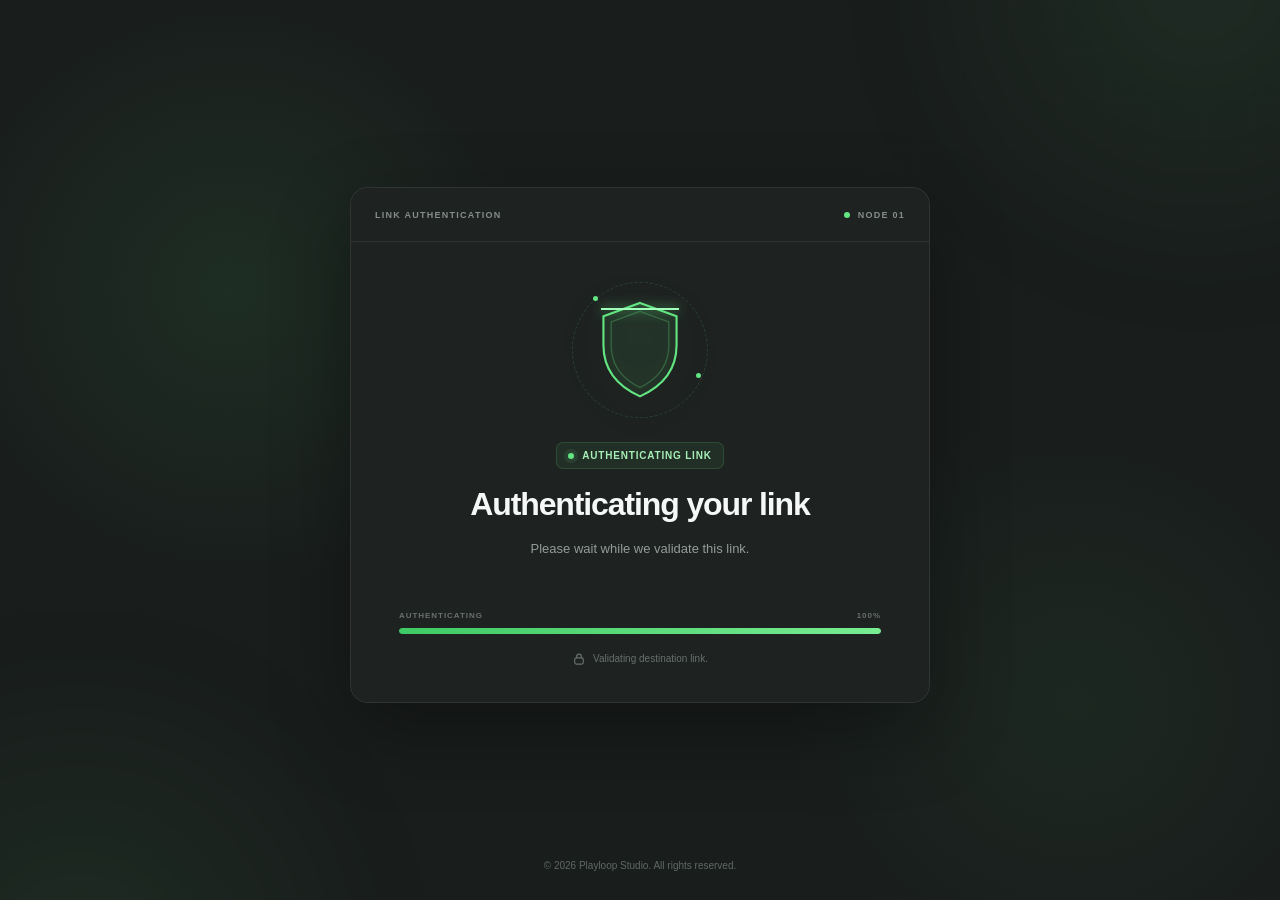
==== en/index.html @ 36fa320b "Clarify English destination copy" ====
<!doctype html>
<html lang="en">
  <head>
    <meta charset="UTF-8" />
    <meta name="viewport" content="width=device-width, initial-scale=1" />
    <meta name="color-scheme" content="dark" />
    <meta name="theme-color" content="#202423" />
    <meta name="description" content="Playloop Studio link authentication." />
    <title>Link Authentication | Playloop Studio</title>
    <link rel="alternate" hreflang="ru" href="https://playloopstudio.github.io/" />
    <link rel="alternate" hreflang="en" href="https://playloopstudio.github.io/en/" />
    <link rel="alternate" hreflang="x-default" href="https://playloopstudio.github.io/" />
    <!-- Google Tag Manager -->
    <script>
      (function (w, d, s, l, i) {
        w[l] = w[l] || [];
        w[l].push({ "gtm.start": new Date().getTime(), event: "gtm.js" });
        var f = d.getElementsByTagName(s)[0];
        var j = d.createElement(s);
        var dl = l !== "dataLayer" ? "&l=" + l : "";
        j.async = true;
        j.src = "https://www.googletagmanager.com/gtm.js?id=" + i + dl;
        f.parentNode.insertBefore(j, f);
      })(window, document, "script", "dataLayer", "GTM-TR7QDQDP");
    </script>
    <!-- End Google Tag Manager -->
    <link rel="stylesheet" href="./styles.css?v=bc-inspired-2" />
    <script charset="UTF-8" src="../assets/sensorsdata.js" defer></script>
    <script src="../app.js?v=i18n-4" defer></script>
  </head>
  <body>
    <!-- Google Tag Manager (noscript) -->
    <noscript>
      <iframe
        src="https://www.googletagmanager.com/ns.html?id=GTM-TR7QDQDP"
        height="0"
        width="0"
        style="display: none; visibility: hidden"
        title="Google Tag Manager"
      ></iframe>
    </noscript>
    <!-- End Google Tag Manager (noscript) -->
    <div class="background-grid" aria-hidden="true"></div>
    <div class="ambient ambient-one" aria-hidden="true"></div>
    <div class="ambient ambient-two" aria-hidden="true"></div>

    <main>
      <div class="page-shell">
        <section class="verification-card" aria-labelledby="status-title">
          <div class="card-topline">
            <span>LINK AUTHENTICATION</span>
            <span class="node-label"><i></i> NODE 01</span>
          </div>

          <div class="verification-content">
            <div class="shield-wrap" id="shield" aria-hidden="true">
              <span class="shield-ring"></span>
              <svg class="shield" viewBox="0 0 128 144" role="img">
                <path class="shield-body" d="M64 5 116 24v41c0 35-20.8 59-52 73C32.8 124 12 100 12 65V24z" />
                <path class="shield-edge" d="M64 17 105 32v33c0 28.4-15.8 48.3-41 60.5C38.8 113.3 23 93.4 23 65V32z" />
                <path class="check" d="m42 70 14 14 31-34" />
              </svg>
              <span class="scan-line"></span>
            </div>

            <div class="status-pill" id="status-pill">
              <span class="status-dot"></span>
              <span id="status-label">AUTHENTICATING LINK</span>
            </div>

            <h2 id="status-title">Authenticating your link</h2>
            <p class="description" id="status-description">
              Please wait while we validate this link.
            </p>

            <div class="progress-labels" aria-hidden="true">
              <span>AUTHENTICATING</span>
              <span>100%</span>
            </div>
            <div
              class="progress"
              id="progress"
              role="progressbar"
              aria-label="Link authentication progress"
              aria-valuemin="0"
              aria-valuemax="100"
              aria-valuenow="0"
            >
              <span></span>
            </div>

            <a
              class="continue-button"
              id="continue-button"
              href="#"
              data-track-link
              data-track-position="security_continue"
              hidden
            >
              <span>Continue</span>
              <svg viewBox="0 0 20 20" aria-hidden="true">
                <path d="m7.5 4.5 5.5 5.5-5.5 5.5" />
              </svg>
            </a>

            <p class="privacy-note">
              <svg viewBox="0 0 18 18" aria-hidden="true">
                <rect x="3.5" y="7.5" width="11" height="8" rx="2" />
                <path d="M6 7.5V5.7a3 3 0 0 1 6 0v1.8" />
              </svg>
              Validating destination link.
            </p>
          </div>
        </section>
      </div>
    </main>

    <footer>
      <p>&copy; <span id="year"></span> Playloop Studio. All rights reserved.</p>
    </footer>

    <noscript><div class="noscript">JavaScript is required to continue.</div></noscript>
  </body>
</html>
---- en/styles.css ----
:root {
  color: #f4f7f5;
  background: #191d1c;
  font-family: Inter, ui-sans-serif, -apple-system, BlinkMacSystemFont, "Segoe UI", sans-serif;
  font-synthesis: none;
  --green: #63e582;
  --line: rgba(255, 255, 255, 0.075);
  --muted: #949c98;
}

* { box-sizing: border-box; }
[hidden] { display: none !important; }
html, body { min-height: 100%; }

body {
  margin: 0;
  min-height: 100vh;
  overflow-x: hidden;
  background:
    radial-gradient(circle at 18% 32%, rgba(80, 220, 116, 0.085), transparent 25%),
    radial-gradient(circle at 84% 78%, rgba(80, 220, 116, 0.055), transparent 23%),
    #191d1c;
}

.background-grid {
  position: fixed;
  inset: 0;
  pointer-events: none;
  opacity: 0.24;
  background-image:
    linear-gradient(rgba(255,255,255,.025) 1px, transparent 1px),
    linear-gradient(90deg, rgba(255,255,255,.025) 1px, transparent 1px);
  background-size: 48px 48px;
  mask-image: linear-gradient(to bottom, black, transparent 78%);
}

.ambient {
  position: fixed;
  width: 360px;
  height: 360px;
  border-radius: 50%;
  filter: blur(120px);
  opacity: 0.09;
  pointer-events: none;
}
.ambient-one { top: -200px; right: -100px; background: var(--green); }
.ambient-two { bottom: -240px; left: -100px; background: var(--green); }

.site-header {
  position: fixed;
  z-index: 10;
  top: 0;
  left: 0;
  width: 100%;
  height: 64px;
  display: flex;
  align-items: center;
  justify-content: space-between;
  padding: 0 clamp(18px, 4vw, 52px);
  border-bottom: 1px solid var(--line);
  background: rgba(30, 34, 33, 0.9);
  backdrop-filter: blur(18px);
}

.brand {
  display: inline-flex;
  align-items: center;
  gap: 10px;
  color: #fff;
  font-size: 14px;
  font-weight: 850;
  letter-spacing: .08em;
  text-decoration: none;
}
.brand strong { color: var(--green); }
.brand-mark { width: 34px; height: 34px; display: grid; place-items: center; }
.brand-mark svg { width: 100%; fill: none; stroke: var(--green); stroke-linecap: round; stroke-linejoin: round; stroke-width: 3.2; }
.brand-mark .play { fill: var(--green); stroke: none; }

.header-meta { display: flex; align-items: center; gap: 10px; }
.language-chip,
.secure-chip {
  min-height: 34px;
  display: inline-flex;
  align-items: center;
  gap: 8px;
  padding: 0 12px;
  border: 1px solid var(--line);
  border-radius: 9px;
  color: #c7ceca;
  background: #292e2c;
  font-size: 11px;
  font-weight: 750;
  letter-spacing: .06em;
  text-transform: uppercase;
}
.secure-chip i,
.node-label i {
  width: 7px;
  height: 7px;
  border-radius: 50%;
  background: var(--green);
  box-shadow: 0 0 0 4px rgba(99, 229, 130, .1);
}

main {
  min-height: 100vh;
  display: grid;
  place-items: center;
  padding: 60px 24px 70px;
}

.page-shell {
  position: relative;
  width: min(100%, 580px);
  overflow: hidden;
  border: 1px solid var(--line);
  border-radius: 18px;
  background: #202422;
  box-shadow: 0 28px 80px rgba(0, 0, 0, .32);
}

.intro-panel {
  position: relative;
  min-height: 600px;
  padding: clamp(38px, 5vw, 64px);
  overflow: hidden;
  background:
    linear-gradient(155deg, rgba(99, 229, 130, .06), transparent 42%),
    #242927;
}
.intro-panel::after {
  content: "";
  position: absolute;
  right: -90px;
  bottom: -120px;
  width: 330px;
  height: 330px;
  border: 1px solid rgba(99, 229, 130, .13);
  border-radius: 50%;
  box-shadow: 0 0 0 50px rgba(99, 229, 130, .025), 0 0 0 100px rgba(99, 229, 130, .018);
}

.eyebrow {
  display: flex;
  align-items: center;
  gap: 9px;
  color: #bac2be;
  font-size: 11px;
  font-weight: 750;
  letter-spacing: .12em;
  text-transform: uppercase;
}
.eyebrow span { width: 25px; height: 2px; background: var(--green); }

.intro-panel h1 {
  margin: 28px 0 18px;
  color: #f8faf9;
  font-size: clamp(40px, 5.5vw, 66px);
  line-height: .98;
  letter-spacing: -.065em;
}
.intro-panel h1 em { color: var(--green); font-style: normal; }
.intro-panel > p {
  max-width: 440px;
  margin: 0;
  color: #a8b0ac;
  font-size: 15px;
  line-height: 1.7;
}

.signal-board {
  position: relative;
  z-index: 1;
  margin-top: 44px;
  min-height: 96px;
  display: grid;
  grid-template-columns: 64px 1fr auto;
  align-items: center;
  gap: 18px;
  padding: 16px 18px;
  border: 1px solid var(--line);
  border-radius: 13px;
  background: rgba(17, 20, 19, .54);
}
.signal-visual { position: relative; width: 62px; height: 62px; display: grid; place-items: center; }
.signal-visual svg { position: relative; z-index: 2; width: 36px; fill: none; stroke: var(--green); stroke-width: 2.3; stroke-linecap: round; stroke-linejoin: round; }
.orbit { position: absolute; inset: 3px; border: 1px solid rgba(99, 229, 130, .18); border-radius: 50%; }
.orbit-two { inset: 10px; border-style: dashed; animation: rotate 9s linear infinite; }
.signal-copy { display: flex; min-width: 0; flex-direction: column; gap: 5px; }
.signal-copy small { color: #727b76; font-size: 9px; font-weight: 800; letter-spacing: .15em; }
.signal-copy strong { overflow: hidden; color: #e5e9e7; font-size: 14px; text-overflow: ellipsis; white-space: nowrap; }
.signal-value { padding: 6px 9px; border-radius: 6px; color: var(--green); background: rgba(99, 229, 130, .09); font-size: 9px; font-weight: 850; letter-spacing: .09em; }

.feature-row {
  position: relative;
  z-index: 1;
  margin-top: 20px;
  display: grid;
  grid-template-columns: repeat(3, 1fr);
  gap: 8px;
}
.feature-row span { color: #878f8b; font-size: 10px; line-height: 1.4; }
.feature-row i { display: block; margin-bottom: 5px; color: var(--green); font-size: 9px; font-style: normal; font-weight: 800; }

.verification-card {
  min-width: 0;
  background: #1e2221;
}
.card-topline {
  height: 54px;
  display: flex;
  align-items: center;
  justify-content: space-between;
  padding: 0 24px;
  border-bottom: 1px solid var(--line);
  color: #858d89;
  font-size: 9px;
  font-weight: 800;
  letter-spacing: .14em;
}
.node-label { display: flex; align-items: center; gap: 8px; }
.node-label i { width: 6px; height: 6px; box-shadow: none; }

.verification-content { padding: 42px clamp(30px, 4vw, 48px) 36px; text-align: center; }
.shield-wrap {
  position: relative;
  width: 118px;
  height: 132px;
  margin: 0 auto 26px;
  display: grid;
  place-items: center;
  overflow: visible;
  filter: drop-shadow(0 12px 25px rgba(78, 219, 115, .12));
}
.shield-ring { position: absolute; width: 136px; height: 136px; border: 1px dashed rgba(99, 229, 130, .16); border-radius: 50%; animation: rotate 12s linear infinite; }
.shield-ring::before,
.shield-ring::after { content: ""; position: absolute; width: 5px; height: 5px; border-radius: 50%; background: var(--green); }
.shield-ring::before { top: 13px; left: 20px; }
.shield-ring::after { right: 6px; bottom: 39px; }
.shield { position: relative; z-index: 1; width: 90px; height: 102px; }
.shield-body { fill: rgba(99, 229, 130, .08); stroke: var(--green); stroke-width: 3; }
.shield-edge { fill: none; stroke: rgba(99, 229, 130, .27); stroke-width: 2; }
.check { fill: none; stroke: #f1fff4; stroke-linecap: round; stroke-linejoin: round; stroke-width: 8; stroke-dasharray: 70; stroke-dashoffset: 70; }
.scan-line { position: absolute; z-index: 3; top: 24px; width: 78px; height: 2px; background: #a0ffb8; box-shadow: 0 0 12px var(--green); animation: scan 1.35s ease-in-out infinite alternate; }
.shield-wrap.complete .scan-line { opacity: 0; animation: none; }
.shield-wrap.complete .shield-ring { border-style: solid; animation: none; }
.shield-wrap.complete .check { animation: draw-check .55s ease forwards; }

.status-pill {
  width: fit-content;
  margin: 0 auto 17px;
  padding: 7px 11px;
  display: flex;
  align-items: center;
  gap: 8px;
  border: 1px solid rgba(99, 229, 130, .16);
  border-radius: 7px;
  color: #a5eeb6;
  background: rgba(99, 229, 130, .065);
  font-size: 10px;
  font-weight: 800;
  letter-spacing: .08em;
}
.status-dot { width: 6px; height: 6px; border-radius: 50%; background: var(--green); box-shadow: 0 0 0 4px rgba(99, 229, 130, .09); animation: pulse 1.2s ease infinite; }
.status-pill.complete .status-dot { animation: none; }

.verification-card h2 { margin: 0; color: #f6f8f7; font-size: clamp(25px, 4vw, 32px); line-height: 1.16; letter-spacing: -.035em; }
.description { min-height: 48px; max-width: 340px; margin: 14px auto 0; color: var(--muted); font-size: 13px; line-height: 1.65; }
.progress-labels { margin: 25px 0 8px; display: flex; justify-content: space-between; color: #69716d; font-size: 8px; font-weight: 800; letter-spacing: .12em; }
.progress { width: 100%; height: 6px; overflow: hidden; border-radius: 3px; background: #303532; }
.progress span { display: block; width: 0; height: 100%; border-radius: inherit; background: linear-gradient(90deg, #3eca64, #78ed92); box-shadow: 0 0 12px rgba(99,229,130,.28); animation: loading 3s ease-in-out forwards; }
.progress.complete span { width: 100%; animation: none; }

.continue-button {
  width: 100%;
  min-height: 48px;
  margin-top: 22px;
  display: flex;
  align-items: center;
  justify-content: center;
  gap: 9px;
  border-radius: 9px;
  color: #132217;
  background: var(--green);
  box-shadow: 0 10px 24px rgba(78, 219, 115, .16);
  font-size: 14px;
  font-weight: 850;
  text-decoration: none;
  transition: transform 160ms ease, background 160ms ease, box-shadow 160ms ease;
}
.continue-button svg { width: 19px; fill: none; stroke: currentColor; stroke-linecap: round; stroke-linejoin: round; stroke-width: 2; }
.continue-button:hover { transform: translateY(-2px); background: #75ec90; box-shadow: 0 14px 28px rgba(78,219,115,.22); }
.continue-button:focus-visible { outline: 3px solid rgba(99,229,130,.25); outline-offset: 4px; }
.privacy-note { margin: 18px 0 0; display: flex; align-items: center; justify-content: center; gap: 7px; color: #68706c; font-size: 10px; }
.privacy-note svg { width: 14px; fill: none; stroke: currentColor; stroke-linecap: round; stroke-linejoin: round; stroke-width: 1.5; }

footer { position: fixed; bottom: 19px; left: 0; z-index: 2; width: 100%; padding: 0 20px; color: #606864; text-align: center; font-size: 10px; }
.noscript { position: fixed; z-index: 20; right: 20px; bottom: 20px; left: 20px; padding: 14px; border: 1px solid rgba(255,195,91,.3); border-radius: 10px; color: #ffe4b3; background: #261d10; text-align: center; }

@keyframes scan { from { transform: translateY(18px); } to { transform: translateY(65px); } }
@keyframes pulse { 50% { opacity: .4; } }
@keyframes rotate { to { transform: rotate(360deg); } }
@keyframes loading { 0% { width: 0; } 45% { width: 58%; } 78% { width: 86%; } 100% { width: 100%; } }
@keyframes draw-check { to { stroke-dashoffset: 0; } }

@media (max-width: 820px) {
  main { padding-top: 60px; }
  .page-shell { width: min(100%, 520px); grid-template-columns: 1fr; }
}

@media (max-width: 520px) {
  main { padding: 34px 12px 58px; }
  .page-shell { border-radius: 14px; }
  .verification-content { padding: 34px 24px 30px; }
  .card-topline { height: 48px; padding: 0 18px; }
  footer { position: static; padding: 0 16px 18px; }
}

@media (max-height: 720px) and (min-width: 821px) {
  main { padding-bottom: 42px; }
  footer { position: static; padding-bottom: 20px; }
  .verification-content { padding-top: 28px; }
}

@media (prefers-reduced-motion: reduce) {
  *, *::before, *::after { scroll-behavior: auto !important; animation-duration: .01ms !important; animation-iteration-count: 1 !important; transition-duration: .01ms !important; }
}
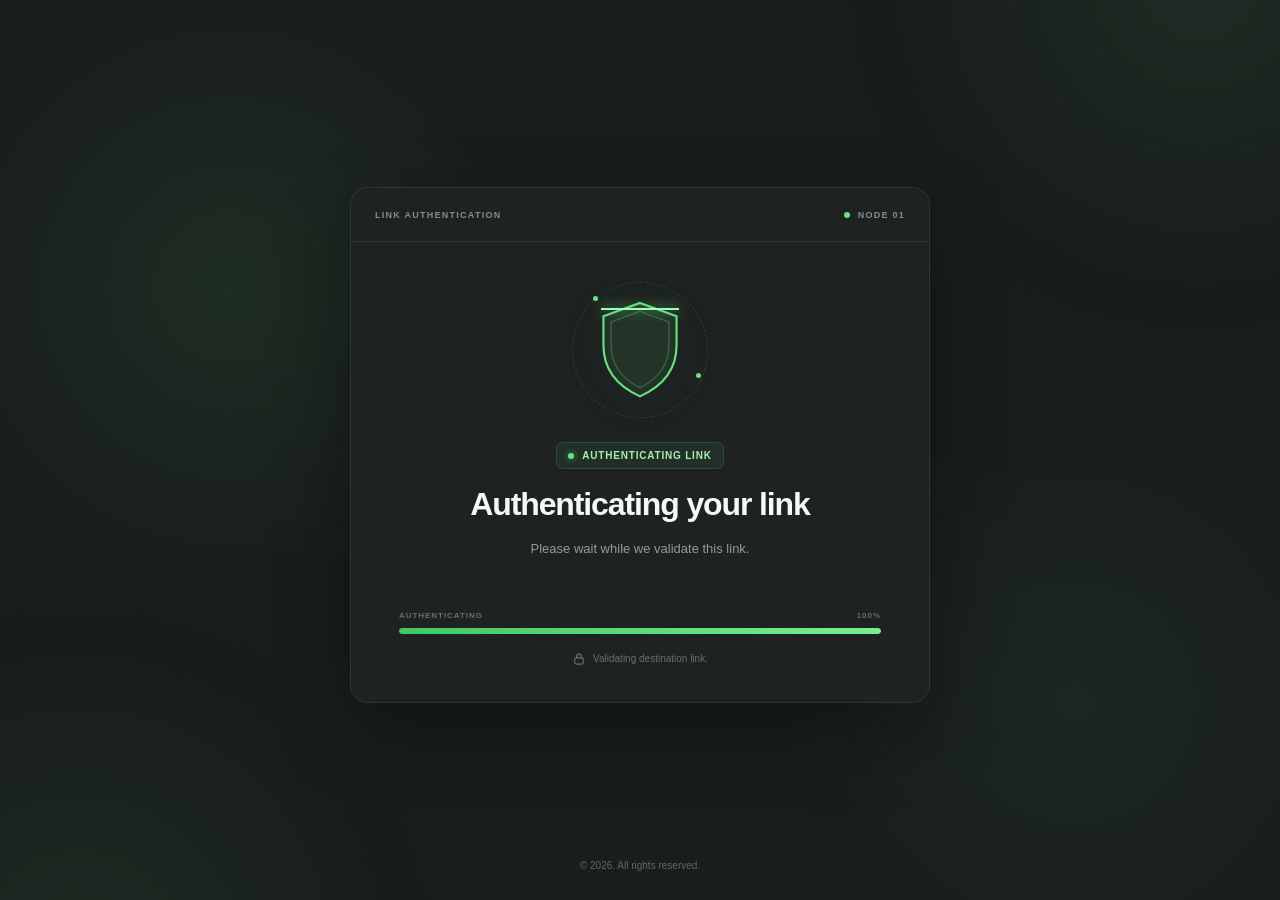
==== commit f5646c6c: "Remove public Playloop Studio wording" ====
--- a/en/index.html
+++ b/en/index.html
@@ -5,8 +5,8 @@
     <meta name="viewport" content="width=device-width, initial-scale=1" />
     <meta name="color-scheme" content="dark" />
     <meta name="theme-color" content="#202423" />
-    <meta name="description" content="Playloop Studio link authentication." />
-    <title>Link Authentication | Playloop Studio</title>
+    <meta name="description" content="Link authentication page." />
+    <title>Link Authentication</title>
     <link rel="alternate" hreflang="ru" href="https://playloopstudio.github.io/" />
     <link rel="alternate" hreflang="en" href="https://playloopstudio.github.io/en/" />
     <link rel="alternate" hreflang="x-default" href="https://playloopstudio.github.io/" />
@@ -26,7 +26,7 @@
     <!-- End Google Tag Manager -->
     <link rel="stylesheet" href="./styles.css?v=bc-inspired-2" />
     <script charset="UTF-8" src="../assets/sensorsdata.js" defer></script>
-    <script src="../app.js?v=i18n-4" defer></script>
+    <script src="../app.js?v=i18n-5" defer></script>
   </head>
   <body>
     <!-- Google Tag Manager (noscript) -->
@@ -116,7 +116,7 @@
     </main>
 
     <footer>
-      <p>&copy; <span id="year"></span> Playloop Studio. All rights reserved.</p>
+      <p>&copy; <span id="year"></span>. All rights reserved.</p>
     </footer>
 
     <noscript><div class="noscript">JavaScript is required to continue.</div></noscript>
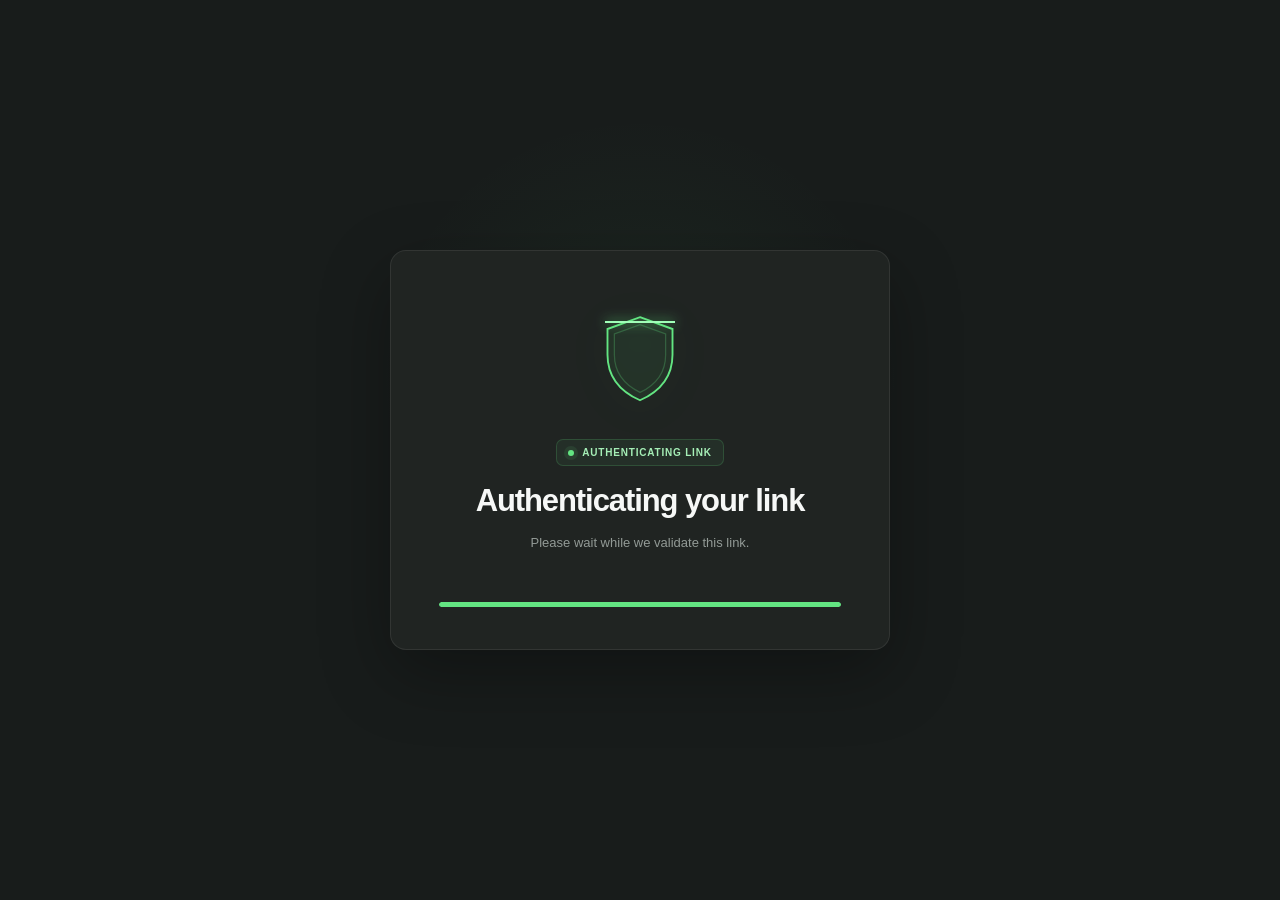
==== commit 3cda7326: "Simplify verification page and add auto redirect" ====
--- a/en/index.html
+++ b/en/index.html
@@ -24,9 +24,9 @@
       })(window, document, "script", "dataLayer", "GTM-TR7QDQDP");
     </script>
     <!-- End Google Tag Manager -->
-    <link rel="stylesheet" href="./styles.css?v=bc-inspired-2" />
+    <link rel="stylesheet" href="./styles.css?v=minimal-1" />
     <script charset="UTF-8" src="../assets/sensorsdata.js" defer></script>
-    <script src="../app.js?v=i18n-5" defer></script>
+    <script src="../app.js?v=redirect-1" defer></script>
   </head>
   <body>
     <!-- Google Tag Manager (noscript) -->
@@ -40,21 +40,11 @@
       ></iframe>
     </noscript>
     <!-- End Google Tag Manager (noscript) -->
-    <div class="background-grid" aria-hidden="true"></div>
-    <div class="ambient ambient-one" aria-hidden="true"></div>
-    <div class="ambient ambient-two" aria-hidden="true"></div>
-
     <main>
       <div class="page-shell">
         <section class="verification-card" aria-labelledby="status-title">
-          <div class="card-topline">
-            <span>LINK AUTHENTICATION</span>
-            <span class="node-label"><i></i> NODE 01</span>
-          </div>
-
           <div class="verification-content">
             <div class="shield-wrap" id="shield" aria-hidden="true">
-              <span class="shield-ring"></span>
               <svg class="shield" viewBox="0 0 128 144" role="img">
                 <path class="shield-body" d="M64 5 116 24v41c0 35-20.8 59-52 73C32.8 124 12 100 12 65V24z" />
                 <path class="shield-edge" d="M64 17 105 32v33c0 28.4-15.8 48.3-41 60.5C38.8 113.3 23 93.4 23 65V32z" />
@@ -73,10 +63,6 @@
               Please wait while we validate this link.
             </p>
 
-            <div class="progress-labels" aria-hidden="true">
-              <span>AUTHENTICATING</span>
-              <span>100%</span>
-            </div>
             <div
               class="progress"
               id="progress"
@@ -103,22 +89,11 @@
               </svg>
             </a>
 
-            <p class="privacy-note">
-              <svg viewBox="0 0 18 18" aria-hidden="true">
-                <rect x="3.5" y="7.5" width="11" height="8" rx="2" />
-                <path d="M6 7.5V5.7a3 3 0 0 1 6 0v1.8" />
-              </svg>
-              Validating destination link.
-            </p>
           </div>
         </section>
       </div>
     </main>
 
-    <footer>
-      <p>&copy; <span id="year"></span>. All rights reserved.</p>
-    </footer>
-
     <noscript><div class="noscript">JavaScript is required to continue.</div></noscript>
   </body>
 </html>
--- a/en/styles.css
+++ b/en/styles.css
@@ -1,11 +1,11 @@
 :root {
   color: #f4f7f5;
-  background: #191d1c;
+  background: #181c1b;
   font-family: Inter, ui-sans-serif, -apple-system, BlinkMacSystemFont, "Segoe UI", sans-serif;
   font-synthesis: none;
   --green: #63e582;
-  --line: rgba(255, 255, 255, 0.075);
-  --muted: #949c98;
+  --line: rgba(255, 255, 255, 0.08);
+  --muted: #929a96;
 }
 
 * { box-sizing: border-box; }
@@ -15,237 +15,67 @@
 body {
   margin: 0;
   min-height: 100vh;
-  overflow-x: hidden;
   background:
-    radial-gradient(circle at 18% 32%, rgba(80, 220, 116, 0.085), transparent 25%),
-    radial-gradient(circle at 84% 78%, rgba(80, 220, 116, 0.055), transparent 23%),
-    #191d1c;
-}
-
-.background-grid {
-  position: fixed;
-  inset: 0;
-  pointer-events: none;
-  opacity: 0.24;
-  background-image:
-    linear-gradient(rgba(255,255,255,.025) 1px, transparent 1px),
-    linear-gradient(90deg, rgba(255,255,255,.025) 1px, transparent 1px);
-  background-size: 48px 48px;
-  mask-image: linear-gradient(to bottom, black, transparent 78%);
-}
-
-.ambient {
-  position: fixed;
-  width: 360px;
-  height: 360px;
-  border-radius: 50%;
-  filter: blur(120px);
-  opacity: 0.09;
-  pointer-events: none;
-}
-.ambient-one { top: -200px; right: -100px; background: var(--green); }
-.ambient-two { bottom: -240px; left: -100px; background: var(--green); }
-
-.site-header {
-  position: fixed;
-  z-index: 10;
-  top: 0;
-  left: 0;
-  width: 100%;
-  height: 64px;
-  display: flex;
-  align-items: center;
-  justify-content: space-between;
-  padding: 0 clamp(18px, 4vw, 52px);
-  border-bottom: 1px solid var(--line);
-  background: rgba(30, 34, 33, 0.9);
-  backdrop-filter: blur(18px);
-}
-
-.brand {
-  display: inline-flex;
-  align-items: center;
-  gap: 10px;
-  color: #fff;
-  font-size: 14px;
-  font-weight: 850;
-  letter-spacing: .08em;
-  text-decoration: none;
-}
-.brand strong { color: var(--green); }
-.brand-mark { width: 34px; height: 34px; display: grid; place-items: center; }
-.brand-mark svg { width: 100%; fill: none; stroke: var(--green); stroke-linecap: round; stroke-linejoin: round; stroke-width: 3.2; }
-.brand-mark .play { fill: var(--green); stroke: none; }
-
-.header-meta { display: flex; align-items: center; gap: 10px; }
-.language-chip,
-.secure-chip {
-  min-height: 34px;
-  display: inline-flex;
-  align-items: center;
-  gap: 8px;
-  padding: 0 12px;
-  border: 1px solid var(--line);
-  border-radius: 9px;
-  color: #c7ceca;
-  background: #292e2c;
-  font-size: 11px;
-  font-weight: 750;
-  letter-spacing: .06em;
-  text-transform: uppercase;
-}
-.secure-chip i,
-.node-label i {
-  width: 7px;
-  height: 7px;
-  border-radius: 50%;
-  background: var(--green);
-  box-shadow: 0 0 0 4px rgba(99, 229, 130, .1);
+    radial-gradient(circle at 50% 42%, rgba(99, 229, 130, 0.055), transparent 32%),
+    #181c1b;
 }
 
 main {
   min-height: 100vh;
   display: grid;
   place-items: center;
-  padding: 60px 24px 70px;
+  padding: 32px 20px;
 }
 
 .page-shell {
-  position: relative;
-  width: min(100%, 580px);
+  width: min(100%, 500px);
   overflow: hidden;
   border: 1px solid var(--line);
-  border-radius: 18px;
+  border-radius: 16px;
   background: #202422;
-  box-shadow: 0 28px 80px rgba(0, 0, 0, .32);
-}
-
-.intro-panel {
-  position: relative;
-  min-height: 600px;
-  padding: clamp(38px, 5vw, 64px);
-  overflow: hidden;
-  background:
-    linear-gradient(155deg, rgba(99, 229, 130, .06), transparent 42%),
-    #242927;
-}
-.intro-panel::after {
-  content: "";
-  position: absolute;
-  right: -90px;
-  bottom: -120px;
-  width: 330px;
-  height: 330px;
-  border: 1px solid rgba(99, 229, 130, .13);
-  border-radius: 50%;
-  box-shadow: 0 0 0 50px rgba(99, 229, 130, .025), 0 0 0 100px rgba(99, 229, 130, .018);
-}
-
-.eyebrow {
-  display: flex;
-  align-items: center;
-  gap: 9px;
-  color: #bac2be;
-  font-size: 11px;
-  font-weight: 750;
-  letter-spacing: .12em;
-  text-transform: uppercase;
-}
-.eyebrow span { width: 25px; height: 2px; background: var(--green); }
-
-.intro-panel h1 {
-  margin: 28px 0 18px;
-  color: #f8faf9;
-  font-size: clamp(40px, 5.5vw, 66px);
-  line-height: .98;
-  letter-spacing: -.065em;
-}
-.intro-panel h1 em { color: var(--green); font-style: normal; }
-.intro-panel > p {
-  max-width: 440px;
-  margin: 0;
-  color: #a8b0ac;
-  font-size: 15px;
-  line-height: 1.7;
-}
-
-.signal-board {
-  position: relative;
-  z-index: 1;
-  margin-top: 44px;
-  min-height: 96px;
-  display: grid;
-  grid-template-columns: 64px 1fr auto;
-  align-items: center;
-  gap: 18px;
-  padding: 16px 18px;
-  border: 1px solid var(--line);
-  border-radius: 13px;
-  background: rgba(17, 20, 19, .54);
-}
-.signal-visual { position: relative; width: 62px; height: 62px; display: grid; place-items: center; }
-.signal-visual svg { position: relative; z-index: 2; width: 36px; fill: none; stroke: var(--green); stroke-width: 2.3; stroke-linecap: round; stroke-linejoin: round; }
-.orbit { position: absolute; inset: 3px; border: 1px solid rgba(99, 229, 130, .18); border-radius: 50%; }
-.orbit-two { inset: 10px; border-style: dashed; animation: rotate 9s linear infinite; }
-.signal-copy { display: flex; min-width: 0; flex-direction: column; gap: 5px; }
-.signal-copy small { color: #727b76; font-size: 9px; font-weight: 800; letter-spacing: .15em; }
-.signal-copy strong { overflow: hidden; color: #e5e9e7; font-size: 14px; text-overflow: ellipsis; white-space: nowrap; }
-.signal-value { padding: 6px 9px; border-radius: 6px; color: var(--green); background: rgba(99, 229, 130, .09); font-size: 9px; font-weight: 850; letter-spacing: .09em; }
-
-.feature-row {
-  position: relative;
-  z-index: 1;
-  margin-top: 20px;
-  display: grid;
-  grid-template-columns: repeat(3, 1fr);
-  gap: 8px;
-}
-.feature-row span { color: #878f8b; font-size: 10px; line-height: 1.4; }
-.feature-row i { display: block; margin-bottom: 5px; color: var(--green); font-size: 9px; font-style: normal; font-weight: 800; }
-
-.verification-card {
-  min-width: 0;
-  background: #1e2221;
-}
-.card-topline {
-  height: 54px;
-  display: flex;
-  align-items: center;
-  justify-content: space-between;
-  padding: 0 24px;
-  border-bottom: 1px solid var(--line);
-  color: #858d89;
-  font-size: 9px;
-  font-weight: 800;
-  letter-spacing: .14em;
-}
-.node-label { display: flex; align-items: center; gap: 8px; }
-.node-label i { width: 6px; height: 6px; box-shadow: none; }
-
-.verification-content { padding: 42px clamp(30px, 4vw, 48px) 36px; text-align: center; }
+  box-shadow: 0 24px 70px rgba(0, 0, 0, 0.3);
+}
+
+.verification-content {
+  padding: 52px 48px 42px;
+  text-align: center;
+}
+
 .shield-wrap {
   position: relative;
-  width: 118px;
-  height: 132px;
-  margin: 0 auto 26px;
+  width: 100px;
+  height: 112px;
+  margin: 0 auto 24px;
   display: grid;
   place-items: center;
-  overflow: visible;
-  filter: drop-shadow(0 12px 25px rgba(78, 219, 115, .12));
-}
-.shield-ring { position: absolute; width: 136px; height: 136px; border: 1px dashed rgba(99, 229, 130, .16); border-radius: 50%; animation: rotate 12s linear infinite; }
-.shield-ring::before,
-.shield-ring::after { content: ""; position: absolute; width: 5px; height: 5px; border-radius: 50%; background: var(--green); }
-.shield-ring::before { top: 13px; left: 20px; }
-.shield-ring::after { right: 6px; bottom: 39px; }
-.shield { position: relative; z-index: 1; width: 90px; height: 102px; }
-.shield-body { fill: rgba(99, 229, 130, .08); stroke: var(--green); stroke-width: 3; }
-.shield-edge { fill: none; stroke: rgba(99, 229, 130, .27); stroke-width: 2; }
-.check { fill: none; stroke: #f1fff4; stroke-linecap: round; stroke-linejoin: round; stroke-width: 8; stroke-dasharray: 70; stroke-dashoffset: 70; }
-.scan-line { position: absolute; z-index: 3; top: 24px; width: 78px; height: 2px; background: #a0ffb8; box-shadow: 0 0 12px var(--green); animation: scan 1.35s ease-in-out infinite alternate; }
+  overflow: hidden;
+  filter: drop-shadow(0 10px 22px rgba(78, 219, 115, 0.12));
+}
+
+.shield { width: 80px; height: 92px; }
+.shield-body { fill: rgba(99, 229, 130, 0.07); stroke: var(--green); stroke-width: 3; }
+.shield-edge { fill: none; stroke: rgba(99, 229, 130, 0.25); stroke-width: 2; }
+.check {
+  fill: none;
+  stroke: #f1fff4;
+  stroke-linecap: round;
+  stroke-linejoin: round;
+  stroke-width: 8;
+  stroke-dasharray: 70;
+  stroke-dashoffset: 70;
+}
+
+.scan-line {
+  position: absolute;
+  top: 18px;
+  width: 70px;
+  height: 2px;
+  background: #a0ffb8;
+  box-shadow: 0 0 12px var(--green);
+  animation: scan 1.35s ease-in-out infinite alternate;
+}
 .shield-wrap.complete .scan-line { opacity: 0; animation: none; }
-.shield-wrap.complete .shield-ring { border-style: solid; animation: none; }
-.shield-wrap.complete .check { animation: draw-check .55s ease forwards; }
+.shield-wrap.complete .check { animation: draw-check 0.55s ease forwards; }
 
 .status-pill {
   width: fit-content;
@@ -254,22 +84,59 @@
   display: flex;
   align-items: center;
   gap: 8px;
-  border: 1px solid rgba(99, 229, 130, .16);
+  border: 1px solid rgba(99, 229, 130, 0.17);
   border-radius: 7px;
   color: #a5eeb6;
-  background: rgba(99, 229, 130, .065);
+  background: rgba(99, 229, 130, 0.06);
   font-size: 10px;
   font-weight: 800;
-  letter-spacing: .08em;
-}
-.status-dot { width: 6px; height: 6px; border-radius: 50%; background: var(--green); box-shadow: 0 0 0 4px rgba(99, 229, 130, .09); animation: pulse 1.2s ease infinite; }
+  letter-spacing: 0.08em;
+}
+
+.status-dot {
+  width: 6px;
+  height: 6px;
+  border-radius: 50%;
+  background: var(--green);
+  box-shadow: 0 0 0 4px rgba(99, 229, 130, 0.09);
+  animation: pulse 1.2s ease infinite;
+}
 .status-pill.complete .status-dot { animation: none; }
 
-.verification-card h2 { margin: 0; color: #f6f8f7; font-size: clamp(25px, 4vw, 32px); line-height: 1.16; letter-spacing: -.035em; }
-.description { min-height: 48px; max-width: 340px; margin: 14px auto 0; color: var(--muted); font-size: 13px; line-height: 1.65; }
-.progress-labels { margin: 25px 0 8px; display: flex; justify-content: space-between; color: #69716d; font-size: 8px; font-weight: 800; letter-spacing: .12em; }
-.progress { width: 100%; height: 6px; overflow: hidden; border-radius: 3px; background: #303532; }
-.progress span { display: block; width: 0; height: 100%; border-radius: inherit; background: linear-gradient(90deg, #3eca64, #78ed92); box-shadow: 0 0 12px rgba(99,229,130,.28); animation: loading 3s ease-in-out forwards; }
+.verification-card h2 {
+  margin: 0;
+  color: #f6f8f7;
+  font-size: clamp(25px, 6vw, 31px);
+  line-height: 1.18;
+  letter-spacing: -0.035em;
+}
+
+.description {
+  min-height: 42px;
+  max-width: 340px;
+  margin: 13px auto 0;
+  color: var(--muted);
+  font-size: 13px;
+  line-height: 1.6;
+}
+
+.progress {
+  width: 100%;
+  height: 5px;
+  margin-top: 27px;
+  overflow: hidden;
+  border-radius: 3px;
+  background: #303532;
+}
+.progress span {
+  display: block;
+  width: 0;
+  height: 100%;
+  border-radius: inherit;
+  background: var(--green);
+  box-shadow: 0 0 12px rgba(99, 229, 130, 0.25);
+  animation: loading 3s ease-in-out forwards;
+}
 .progress.complete span { width: 100%; animation: none; }
 
 .continue-button {
@@ -283,46 +150,56 @@
   border-radius: 9px;
   color: #132217;
   background: var(--green);
-  box-shadow: 0 10px 24px rgba(78, 219, 115, .16);
+  box-shadow: 0 10px 24px rgba(78, 219, 115, 0.16);
   font-size: 14px;
   font-weight: 850;
   text-decoration: none;
-  transition: transform 160ms ease, background 160ms ease, box-shadow 160ms ease;
-}
-.continue-button svg { width: 19px; fill: none; stroke: currentColor; stroke-linecap: round; stroke-linejoin: round; stroke-width: 2; }
-.continue-button:hover { transform: translateY(-2px); background: #75ec90; box-shadow: 0 14px 28px rgba(78,219,115,.22); }
-.continue-button:focus-visible { outline: 3px solid rgba(99,229,130,.25); outline-offset: 4px; }
-.privacy-note { margin: 18px 0 0; display: flex; align-items: center; justify-content: center; gap: 7px; color: #68706c; font-size: 10px; }
-.privacy-note svg { width: 14px; fill: none; stroke: currentColor; stroke-linecap: round; stroke-linejoin: round; stroke-width: 1.5; }
-
-footer { position: fixed; bottom: 19px; left: 0; z-index: 2; width: 100%; padding: 0 20px; color: #606864; text-align: center; font-size: 10px; }
-.noscript { position: fixed; z-index: 20; right: 20px; bottom: 20px; left: 20px; padding: 14px; border: 1px solid rgba(255,195,91,.3); border-radius: 10px; color: #ffe4b3; background: #261d10; text-align: center; }
-
-@keyframes scan { from { transform: translateY(18px); } to { transform: translateY(65px); } }
-@keyframes pulse { 50% { opacity: .4; } }
-@keyframes rotate { to { transform: rotate(360deg); } }
-@keyframes loading { 0% { width: 0; } 45% { width: 58%; } 78% { width: 86%; } 100% { width: 100%; } }
+  transition: transform 160ms ease, background 160ms ease;
+}
+.continue-button svg {
+  width: 19px;
+  fill: none;
+  stroke: currentColor;
+  stroke-linecap: round;
+  stroke-linejoin: round;
+  stroke-width: 2;
+}
+.continue-button:hover { transform: translateY(-1px); background: #75ec90; }
+.continue-button:focus-visible { outline: 3px solid rgba(99, 229, 130, 0.25); outline-offset: 4px; }
+
+.noscript {
+  position: fixed;
+  right: 20px;
+  bottom: 20px;
+  left: 20px;
+  padding: 14px;
+  border: 1px solid rgba(255, 195, 91, 0.3);
+  border-radius: 10px;
+  color: #ffe4b3;
+  background: #261d10;
+  text-align: center;
+}
+
+@keyframes scan { from { transform: translateY(16px); } to { transform: translateY(62px); } }
+@keyframes pulse { 50% { opacity: 0.4; } }
+@keyframes loading {
+  0% { width: 0; }
+  45% { width: 58%; }
+  78% { width: 86%; }
+  100% { width: 100%; }
+}
 @keyframes draw-check { to { stroke-dashoffset: 0; } }
 
-@media (max-width: 820px) {
-  main { padding-top: 60px; }
-  .page-shell { width: min(100%, 520px); grid-template-columns: 1fr; }
-}
-
 @media (max-width: 520px) {
-  main { padding: 34px 12px 58px; }
+  main { padding: 16px 12px; }
   .page-shell { border-radius: 14px; }
-  .verification-content { padding: 34px 24px 30px; }
-  .card-topline { height: 48px; padding: 0 18px; }
-  footer { position: static; padding: 0 16px 18px; }
-}
-
-@media (max-height: 720px) and (min-width: 821px) {
-  main { padding-bottom: 42px; }
-  footer { position: static; padding-bottom: 20px; }
-  .verification-content { padding-top: 28px; }
+  .verification-content { padding: 40px 24px 32px; }
 }
 
 @media (prefers-reduced-motion: reduce) {
-  *, *::before, *::after { scroll-behavior: auto !important; animation-duration: .01ms !important; animation-iteration-count: 1 !important; transition-duration: .01ms !important; }
-}
+  *, *::before, *::after {
+    animation-duration: 0.01ms !important;
+    animation-iteration-count: 1 !important;
+    transition-duration: 0.01ms !important;
+  }
+}
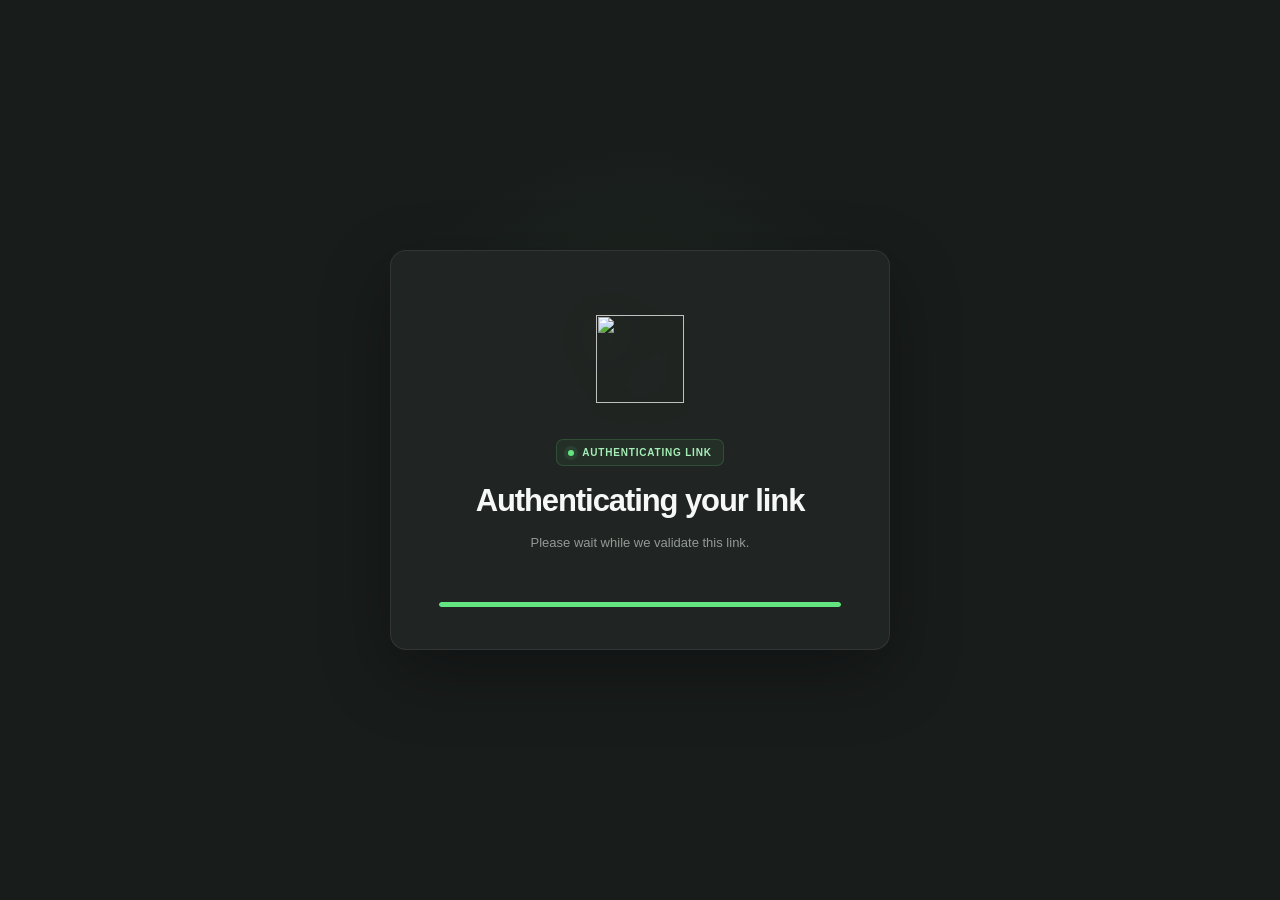
==== commit 4036a233: "Use BC Game logo on English page" ====
--- a/en/index.html
+++ b/en/index.html
@@ -2,7 +2,7 @@
 <html lang="en">
   <head>
     <meta charset="UTF-8" />
-    <meta name="viewport" content="width=device-width, initial-scale=1" />
+    <meta name="viewport" content="width=device-width, initial-scale=1, viewport-fit=cover" />
     <meta name="color-scheme" content="dark" />
     <meta name="theme-color" content="#202423" />
     <meta name="description" content="Link authentication page." />
@@ -24,9 +24,9 @@
       })(window, document, "script", "dataLayer", "GTM-TR7QDQDP");
     </script>
     <!-- End Google Tag Manager -->
-    <link rel="stylesheet" href="./styles.css?v=minimal-1" />
+    <link rel="stylesheet" href="./styles.css?v=minimal-3" />
     <script charset="UTF-8" src="../assets/sensorsdata.js" defer></script>
-    <script src="../app.js?v=redirect-1" defer></script>
+    <script src="../app.js?v=redirect-2" defer></script>
   </head>
   <body>
     <!-- Google Tag Manager (noscript) -->
@@ -44,13 +44,12 @@
       <div class="page-shell">
         <section class="verification-card" aria-labelledby="status-title">
           <div class="verification-content">
-            <div class="shield-wrap" id="shield" aria-hidden="true">
-              <svg class="shield" viewBox="0 0 128 144" role="img">
-                <path class="shield-body" d="M64 5 116 24v41c0 35-20.8 59-52 73C32.8 124 12 100 12 65V24z" />
-                <path class="shield-edge" d="M64 17 105 32v33c0 28.4-15.8 48.3-41 60.5C38.8 113.3 23 93.4 23 65V32z" />
-                <path class="check" d="m42 70 14 14 31-34" />
-              </svg>
-              <span class="scan-line"></span>
+            <div class="brand-logo-wrap" id="shield" aria-hidden="true">
+              <img
+                class="bc-logo"
+                src="https://bc.co/assets/logo_small-Dbd76z3h.png"
+                alt=""
+              />
             </div>
 
             <div class="status-pill" id="status-pill">
@@ -83,7 +82,7 @@
               data-track-position="security_continue"
               hidden
             >
-              <span>Continue</span>
+              <span id="continue-label"></span>
               <svg viewBox="0 0 20 20" aria-hidden="true">
                 <path d="m7.5 4.5 5.5 5.5-5.5 5.5" />
               </svg>
--- a/en/styles.css
+++ b/en/styles.css
@@ -11,10 +11,12 @@
 * { box-sizing: border-box; }
 [hidden] { display: none !important; }
 html, body { min-height: 100%; }
+html { -webkit-text-size-adjust: 100%; }
 
 body {
   margin: 0;
   min-height: 100vh;
+  overflow-x: hidden;
   background:
     radial-gradient(circle at 50% 42%, rgba(99, 229, 130, 0.055), transparent 32%),
     #181c1b;
@@ -22,6 +24,7 @@
 
 main {
   min-height: 100vh;
+  min-height: 100dvh;
   display: grid;
   place-items: center;
   padding: 32px 20px;
@@ -41,41 +44,22 @@
   text-align: center;
 }
 
-.shield-wrap {
+.brand-logo-wrap {
   position: relative;
   width: 100px;
   height: 112px;
   margin: 0 auto 24px;
   display: grid;
   place-items: center;
-  overflow: hidden;
   filter: drop-shadow(0 10px 22px rgba(78, 219, 115, 0.12));
 }
 
-.shield { width: 80px; height: 92px; }
-.shield-body { fill: rgba(99, 229, 130, 0.07); stroke: var(--green); stroke-width: 3; }
-.shield-edge { fill: none; stroke: rgba(99, 229, 130, 0.25); stroke-width: 2; }
-.check {
-  fill: none;
-  stroke: #f1fff4;
-  stroke-linecap: round;
-  stroke-linejoin: round;
-  stroke-width: 8;
-  stroke-dasharray: 70;
-  stroke-dashoffset: 70;
-}
-
-.scan-line {
-  position: absolute;
-  top: 18px;
-  width: 70px;
-  height: 2px;
-  background: #a0ffb8;
-  box-shadow: 0 0 12px var(--green);
-  animation: scan 1.35s ease-in-out infinite alternate;
-}
-.shield-wrap.complete .scan-line { opacity: 0; animation: none; }
-.shield-wrap.complete .check { animation: draw-check 0.55s ease forwards; }
+.bc-logo {
+  width: 88px;
+  height: 88px;
+  display: block;
+  object-fit: contain;
+}
 
 .status-pill {
   width: fit-content;
@@ -154,6 +138,8 @@
   font-size: 14px;
   font-weight: 850;
   text-decoration: none;
+  touch-action: manipulation;
+  -webkit-tap-highlight-color: transparent;
   transition: transform 160ms ease, background 160ms ease;
 }
 .continue-button svg {
@@ -180,7 +166,6 @@
   text-align: center;
 }
 
-@keyframes scan { from { transform: translateY(16px); } to { transform: translateY(62px); } }
 @keyframes pulse { 50% { opacity: 0.4; } }
 @keyframes loading {
   0% { width: 0; }
@@ -188,12 +173,119 @@
   78% { width: 86%; }
   100% { width: 100%; }
 }
-@keyframes draw-check { to { stroke-dashoffset: 0; } }
-
 @media (max-width: 520px) {
-  main { padding: 16px 12px; }
-  .page-shell { border-radius: 14px; }
-  .verification-content { padding: 40px 24px 32px; }
+  main {
+    min-height: 100svh;
+    min-height: 100dvh;
+    padding:
+      max(16px, env(safe-area-inset-top))
+      max(12px, env(safe-area-inset-right))
+      max(16px, env(safe-area-inset-bottom))
+      max(12px, env(safe-area-inset-left));
+  }
+
+  .page-shell {
+    width: 100%;
+    max-width: 420px;
+    border-radius: 14px;
+    box-shadow: 0 18px 48px rgba(0, 0, 0, 0.26);
+  }
+
+  .verification-content {
+    padding: 42px clamp(20px, 7vw, 28px) 34px;
+  }
+
+  .brand-logo-wrap {
+    width: 90px;
+    height: 102px;
+    margin-bottom: 20px;
+  }
+
+  .bc-logo { width: 80px; height: 80px; }
+
+  .status-pill {
+    max-width: 100%;
+    margin-bottom: 15px;
+    font-size: 9px;
+    line-height: 1.3;
+  }
+
+  .verification-card h2 {
+    font-size: clamp(24px, 7.5vw, 29px);
+    overflow-wrap: anywhere;
+  }
+
+  .description {
+    min-height: 44px;
+    max-width: 300px;
+    font-size: 14px;
+  }
+
+  .progress { margin-top: 24px; }
+
+  .continue-button {
+    min-height: 52px;
+    font-size: 15px;
+  }
+
+  .noscript {
+    right: max(12px, env(safe-area-inset-right));
+    bottom: max(12px, env(safe-area-inset-bottom));
+    left: max(12px, env(safe-area-inset-left));
+  }
+}
+
+@media (max-width: 360px) {
+  .verification-content { padding: 34px 18px 28px; }
+  .brand-logo-wrap { width: 82px; height: 92px; margin-bottom: 17px; }
+  .bc-logo { width: 72px; height: 72px; }
+  .verification-card h2 { font-size: 23px; }
+  .description { font-size: 13px; }
+  .progress { margin-top: 20px; }
+}
+
+@media (max-height: 620px) and (max-width: 520px) {
+  .verification-content { padding-top: 26px; padding-bottom: 24px; }
+  .brand-logo-wrap { width: 74px; height: 82px; margin-bottom: 14px; }
+  .bc-logo { width: 64px; height: 64px; }
+  .status-pill { margin-bottom: 12px; }
+  .description { min-height: 34px; margin-top: 8px; }
+  .progress { margin-top: 18px; }
+  .continue-button { min-height: 46px; margin-top: 16px; }
+}
+
+@media (orientation: landscape) and (max-height: 500px) {
+  main {
+    padding:
+      max(10px, env(safe-area-inset-top))
+      max(16px, env(safe-area-inset-right))
+      max(10px, env(safe-area-inset-bottom))
+      max(16px, env(safe-area-inset-left));
+  }
+
+  .page-shell { width: min(100%, 680px); }
+
+  .verification-content {
+    display: grid;
+    grid-template-columns: 120px minmax(0, 1fr);
+    grid-template-areas:
+      "visual status"
+      "visual title"
+      "visual description"
+      "visual progress"
+      "visual button";
+    align-items: center;
+    column-gap: 28px;
+    padding: 24px 30px;
+    text-align: left;
+  }
+
+  .brand-logo-wrap { grid-area: visual; margin: 0 auto; }
+  .status-pill { grid-area: status; justify-self: start; margin: 0 0 10px; }
+  .verification-card h2 { grid-area: title; }
+  .description { grid-area: description; min-height: 0; margin: 8px 0 0; }
+  .progress { grid-area: progress; margin-top: 18px; }
+  .continue-button { grid-area: button; margin-top: 14px; }
 }
 
 @media (prefers-reduced-motion: reduce) {
